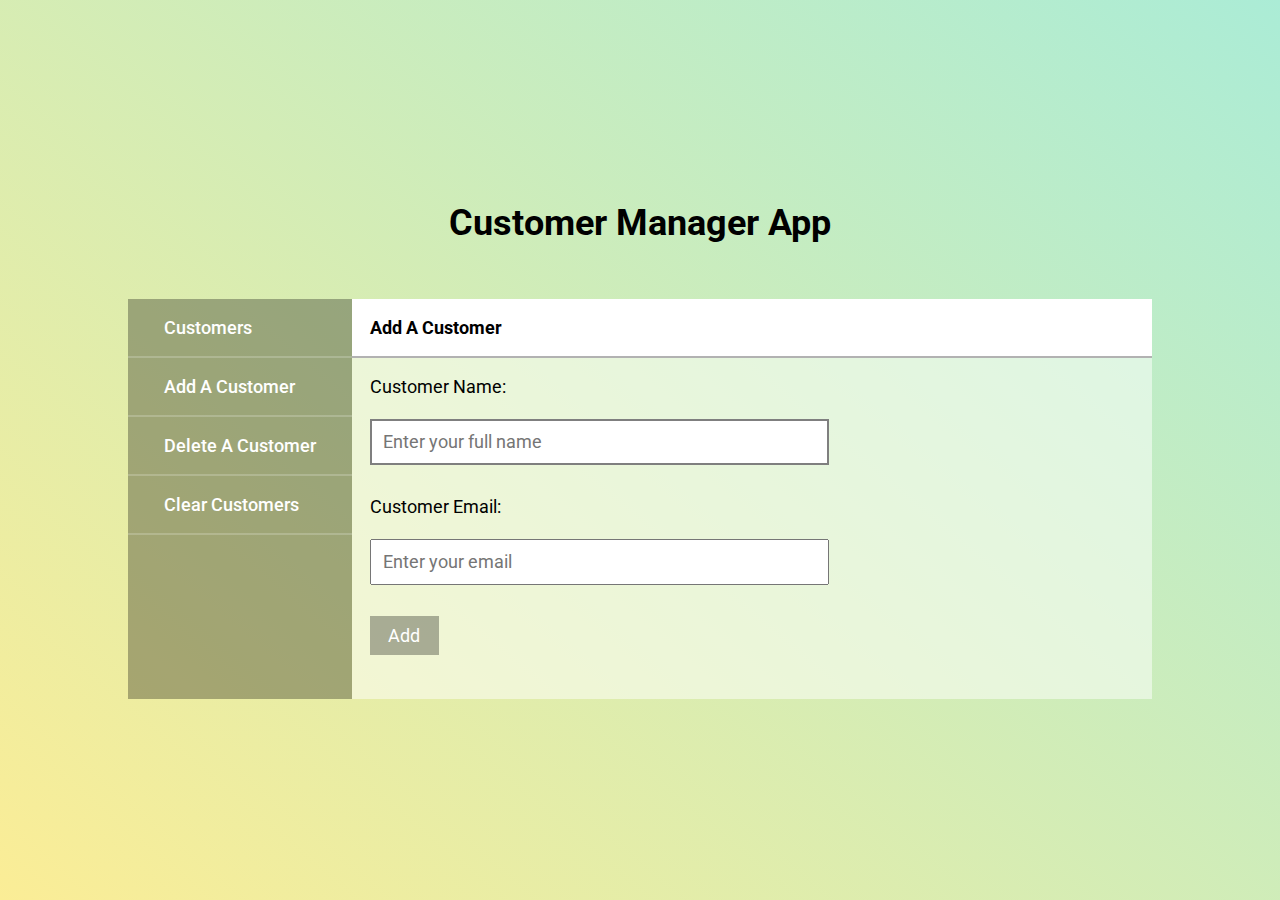
==== add-customer.html @ ec57427a "Creating pages for add and delete record" ====
<!DOCTYPE html>
<html lang="en">
<head>
  <!-- Basic page needs -->
  <meta charset="utf-8">
  <title>Customer manager app using IndexedDB database</title>

  <!-- Responsive specific meta -->
  <meta name="viewport" content="width=device-width, initial-scale=1">

   <!-- Fonts and Icons -->
  <link rel="stylesheet" href="https://fonts.googleapis.com/css?family=Roboto:400,500,700">
  
  <!-- CSS -->
  <link rel="stylesheet" href="css/main.css">
</head>
<body>
  <div class="wrapper">
    <h1>Customer Manager App</h1>
    <div class="content">
        <ul class="content__btn-list">
          <li><a href="index.html" class="content__btns" title="Customers" id="customers">Customers</a></li>
          <li><a href="add-customer.html" class="content__btns" title="Add A Customer" id="addACustomer">Add A Customer</a></li>
          <li><a href="delete-customer.html" class="content__btns" title="Delete A Customer" id="deleteACustomer">Delete A Customer</a></li>
          <li><a href="#" class="content__btns" title="Clear Customers" id="clearCustomer">Clear Customers</a></li>
        </ul>
      <div class="content__customer-data">
        <div class="content__heading">Add A Customer</div>
        <div class="content__inputs">
          <label for="fullName">Customer Name:</label>
          <input type="text" name="fullName" placeholder="Enter your full name" id="fullName" autofocus required>          
          <label for="email">Customer Email:</label>
          <input type="email" name="email" placeholder="Enter your email" id="email" required>
          <button id="add" title="Add Customer">Add</button>
        </div>
      </div>
    </div>
  </div>
<!-- Scripts -->
<script src="js/main.js"></script>
</body>
</html>
---- css/main.css ----
/* -------------------- Indexed app -------------------- */

/* ------------------------------------------------------------
  Normalize css minified
------------------------------------------------------------ */  
html{line-height:1.15;-ms-text-size-adjust:100%;-webkit-text-size-adjust:100%;box-sizing:border-box}*,:after,:before {box-sizing:inherit;margin:0;padding:0}article,aside,footer,header,main,nav,section{display:block}a{background-color:transparent;-webkit-text-decoration-skip:objects;text-decoration:none}abbr[title]{border-bottom:none;text-decoration:underline;text-decoration:underline dotted}b,strong{font-weight:bolder}code,kbd,samp{font-family:monospace,monospace;font-size:1em}dfn{font-style:italic}mark{background-color:#ff0;color:#000}small{font-size:80%}sub,sup{font-size:75%;line-height:0;position:relative;vertical-align:baseline}sub{bottom:-.25em}sup{top:-.5em}

/* ------------------------------------------------------------
  Global styles
------------------------------------------------------------ */  
body {
  background-image: linear-gradient(220deg, #abecd6 0%, #fbed96 100%);
  font: 400 113% 'Roboto', sans-serif;
}

.wrapper {
  align-items: center;
  display: flex;
  flex-direction: column;
  height: 100vh;
  justify-content: center;
  position: relative;
  width: 100%;
}

h1 {
  margin-bottom: 1.5em;
}

a:link {
  border-bottom: 2px solid rgba(255, 255, 255, 0.2);
  color: white;
  transition: all 0.5s ease;
}

a:visited,
a:hover,
a:active {
  background: rgba(0, 0, 0, 0.5);
}

/* ------------------------------------------------------------
  App styles
------------------------------------------------------------ */  

.content {
  align-items: stretch;
  display: flex;
  justify-content: flex-start;
  max-width: 1300px;
  min-height: 400px;
  width: 80%;
}

.content__btn-list {
  background: rgba(0, 0, 0, 0.3);
  list-style-type: none;
}

.content__btns {
  color: white;
  display: block;
  font-weight: 500;
  padding: 1em 2em;
}

.content__customer-data {
  align-items: flex-start;
  background: rgba(255, 255, 255, 0.5);
  display: flex;
  flex: 2;
  flex-direction: column;
}

#data {
  border-collapse: collapse;
  width: 100%;
}

#data caption,
.content__heading {
  font-weight: 700;
  background: white;
}

#data th {
  background: rgba(255, 255, 255, 0.5);
  font-weight: 500;
}

#data caption,
#data th,
#data td,
.content__heading {
  border-bottom: 2px solid rgba(0, 0, 0, 0.3);
  text-align: left;
  padding: 1em;
}

.content__heading,
.content__inputs {
  width: 100%;
}

.content__inputs {
  padding: 1em;
}

label,
input {
  display: block;
}

input {
  width: 60%;
  padding: 0.6em;
  margin-bottom: 1.7em;
  font-size: inherit;
  font-family: inherit;
  outline: none;
}

input:focus {
  border: 2px solid rgba(0, 0, 0, 0.5);
}

label {
  padding-bottom: 1.2em;
}

button {
  padding: 0.5em 1em;
  font-size: inherit;
  font-family: inherit;
  background: rgba(0, 0, 0, 0.3);
  color: white;
  border: 0;
  cursor: pointer;
  transition: all 0.5s ease;
}

button:hover {
  background: rgba(0, 0, 0, 0.7);
}
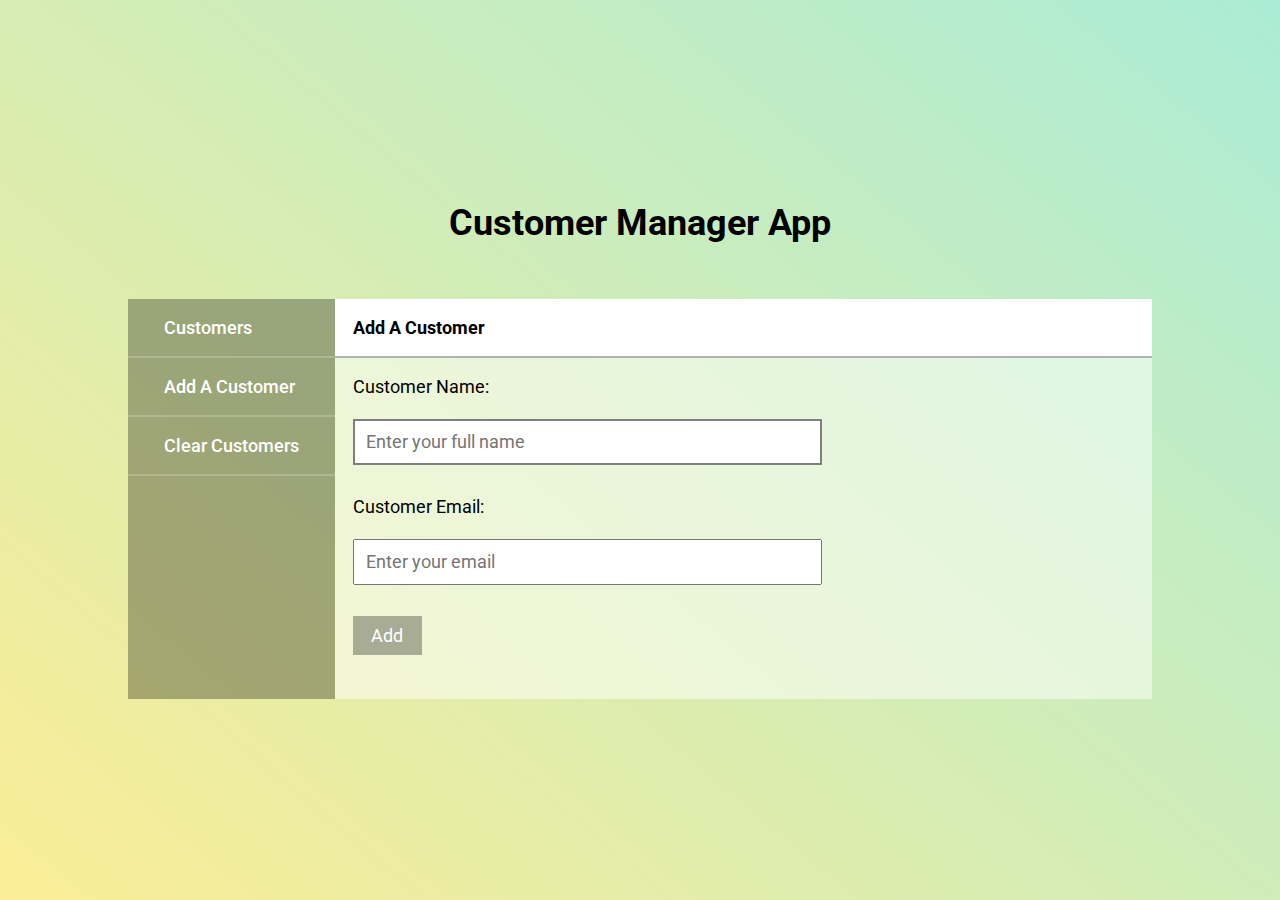
==== commit 08ad23d4: "Removed delete a customer link and file" ====
--- a/add-customer.html
+++ b/add-customer.html
@@ -21,22 +21,27 @@
         <ul class="content__btn-list">
           <li><a href="index.html" class="content__btns" title="Customers" id="customers">Customers</a></li>
           <li><a href="add-customer.html" class="content__btns" title="Add A Customer" id="addACustomer">Add A Customer</a></li>
-          <li><a href="delete-customer.html" class="content__btns" title="Delete A Customer" id="deleteACustomer">Delete A Customer</a></li>
           <li><a href="#" class="content__btns" title="Clear Customers" id="clearCustomer">Clear Customers</a></li>
         </ul>
       <div class="content__customer-data">
         <div class="content__heading">Add A Customer</div>
         <div class="content__inputs">
+          <form id="formAddCustomer">
           <label for="fullName">Customer Name:</label>
-          <input type="text" name="fullName" placeholder="Enter your full name" id="fullName" autofocus required>          
+          <input type="text" name="fullName" placeholder="Enter your full name" id="fullName" autofocus required>
           <label for="email">Customer Email:</label>
           <input type="email" name="email" placeholder="Enter your email" id="email" required>
-          <button id="add" title="Add Customer">Add</button>
+          <button type="submit" title="Add Customer">Add</button>
+          </form>
         </div>
       </div>
     </div>
   </div>
 <!-- Scripts -->
 <script src="js/main.js"></script>
+<script>
+  const formToAddCustomer = document.querySelector("#formAddCustomer");
+  formToAddCustomer.addEventListener("submit", addNewCustomer);
+</script>
 </body>
 </html>--- a/css/main.css
+++ b/css/main.css
@@ -106,12 +106,16 @@
   padding: 1em;
 }
 
-label,
-input {
+.content__inputs label,
+.content__inputs input {
   display: block;
 }
 
-input {
+.content__inputs label {
+  padding-bottom: 1.2em;
+}
+
+.content__inputs input {
   width: 60%;
   padding: 0.6em;
   margin-bottom: 1.7em;
@@ -120,15 +124,11 @@
   outline: none;
 }
 
-input:focus {
+.content__inputs input:focus {
   border: 2px solid rgba(0, 0, 0, 0.5);
 }
 
-label {
-  padding-bottom: 1.2em;
-}
-
-button {
+.content__inputs button {
   padding: 0.5em 1em;
   font-size: inherit;
   font-family: inherit;
@@ -139,6 +139,6 @@
   transition: all 0.5s ease;
 }
 
-button:hover {
+.content__inputs button:hover {
   background: rgba(0, 0, 0, 0.7);
 }
